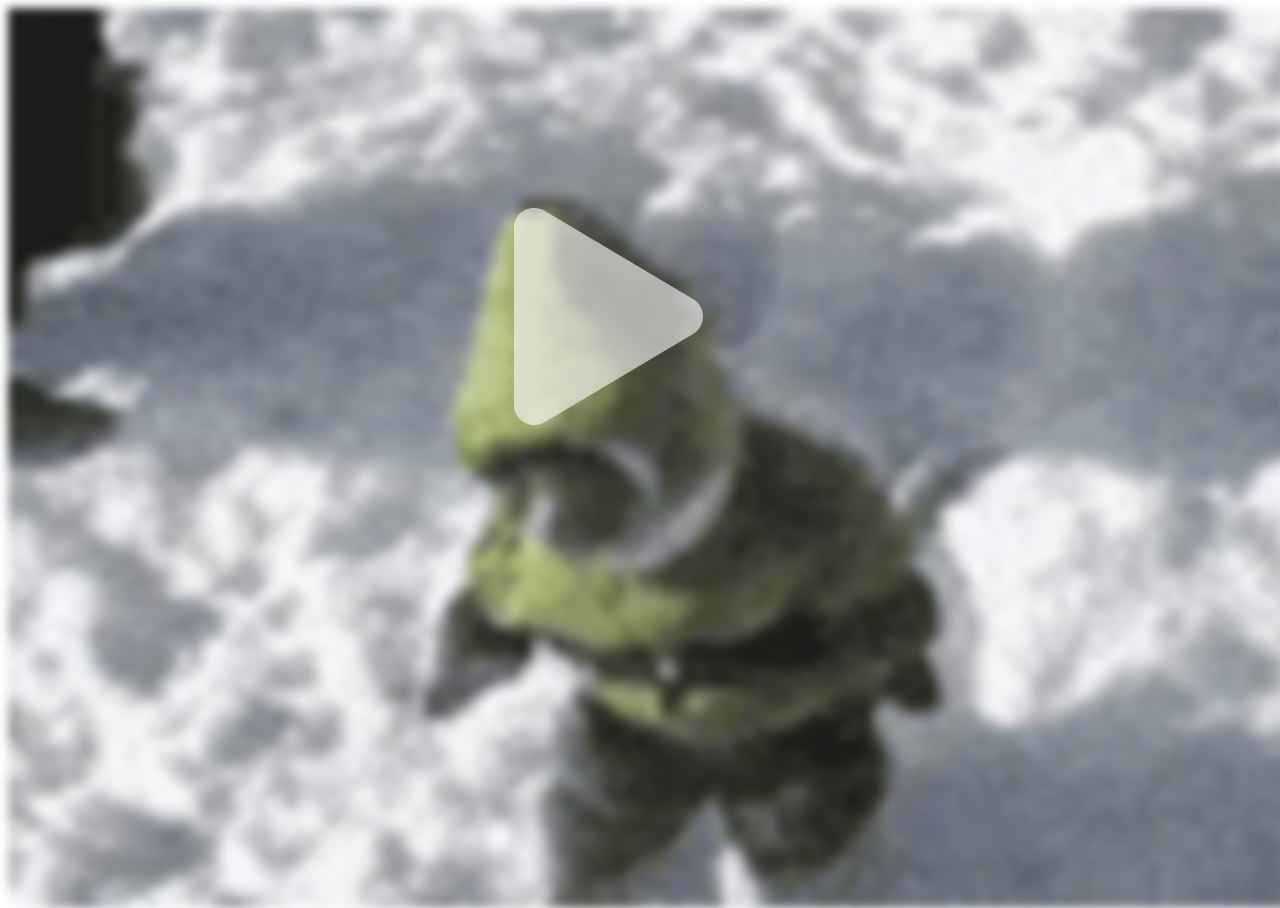
==== mobile/index.html @ e5305434 "Add files via upload" ====
<html>
<head>
    <meta charset="UTF-8">
    <meta name="viewport" content="width=device-width, initial-scale=1.0">
    <link rel="stylesheet" href="styles.css">
    <title>funee monkee</title>
</head>
<body>
    <img class="bggif" src="/gif/fm.gif" alt="">

    <img onclick="startmusic()" id="play-button" class="play-button" src="play-solid.svg" alt="hi">

    <div class="snowflakes" aria-hidden="true">
        <div class="snowflake">
        •
        </div>
        <div class="snowflake">
        •
        </div>
        <div class="snowflake">
        •
        </div>
        <div class="snowflake">
        •
        </div>
        <div class="snowflake">
        •
        </div>
        <div class="snowflake">
        •
        </div>
        <div class="snowflake">
        •
        </div>
        <div class="snowflake">
        •
        </div>
        <div class="snowflake">
        •
        </div>
        <div class="snowflake">
        •
        </div>
        <div class="snowflake">
        •
        </div>
        <div class="snowflake">
        •
        </div>
        <div class="snowflake">
        •
        </div>
        <div class="snowflake">
        •
        </div>
		<div class="snowflake">
        •
        </div>
		<div class="snowflake">
        •
        </div>
		<div class="snowflake">
        •
        </div>
		<div class="snowflake">
        •
        </div>
		<div class="snowflake">
        •
        </div>
		<div class="snowflake">
        •
        </div>
		<div class="snowflake">
        •
        </div>
		<div class="snowflake">
        •
        </div>
		<div class="snowflake">
        •
        </div>
		<div class="snowflake">
        •
        </div>
		<div class="snowflake">
        •
        </div>
		<div class="snowflake">
        •
        </div>
		<div class="snowflake">
        •
        </div>
		<div class="snowflake">
        •
        </div>
		<div class="snowflake">
        •
        </div>
		<div class="snowflake">
        •
        </div>
		<div class="snowflake">
        •
        </div>
		<div class="snowflake">
        •
        </div>
		<div class="snowflake">
        •
        </div>
		<div class="snowflake">
        •
        </div>
		<div class="snowflake">
        •
        </div>
		<div class="snowflake">
        •
        </div>
		<div class="snowflake">
        •
        </div>
		<div class="snowflake">
        •
        </div>
		<div class="snowflake">
        •
        </div>
		<div class="snowflake">
        •
        </div>
		<div class="snowflake">
        •
        </div>
		<div class="snowflake">
        •
        </div>
		<div class="snowflake">
        •
        </div>
		<div class="snowflake">
        •
        </div>
		<div class="snowflake">
        •
        </div>
		<div class="snowflake">
        •
        </div>
		<div class="snowflake">
        •
        </div>
		<div class="snowflake">
        •
        </div>
		<div class="snowflake">
        •
        </div>
		<div class="snowflake">
        •
        </div>
		<div class="snowflake">
        •
        </div>
		<div class="snowflake">
        •
        </div>
		<div class="snowflake">
        •
        </div>
		<div class="snowflake">
        •
        </div>
		<div class="snowflake">
        •
        </div>
		<div class="snowflake">
        •
        </div>
		<div class="snowflake">
        •
        </div>
		<div class="snowflake">
        •
        </div>
		<div class="snowflake">
        •
        </div>
		<div class="snowflake">
        •
        </div>
		<div class="snowflake">
        •
        </div>
		<div class="snowflake">
        •
        </div>
		<div class="snowflake">
        •
        </div>
		<div class="snowflake">
        •
        </div>
		<div class="snowflake">
        •
        </div>
		<div class="snowflake">
        •
        </div>
		<div class="snowflake">
        •
        </div>
		<div class="snowflake">
        •
        </div>
		<div class="snowflake">
        •
        </div>
		<div class="snowflake">
        •
        </div>
		<div class="snowflake">
        •
        </div>
		<div class="snowflake">
        •
        </div>
      </div>

    <audio id="Audio" src="song.mp3" loop></audio>
</body>
<script src="index.js"></script>
</html>
---- mobile/styles.css ----
html, body{
    height: 100%;
}
.bggif{
    width: 100%;
    height: 100%;
    text-align: center;
    filter: blur(5px);
    position: absolute;
}
.play-button{
    position: relative;
    top: 200px;
    left: 40%;
    width: 15%;
    filter: invert(100%);
    opacity: 0.6;
}
.play-button:hover{
    cursor: pointer;
}






.snowflake {
    color: #fff;
    font-size: 2em;
    font-family: Arial;
    text-shadow: 0 0 1px #000;
  }
  
  @-webkit-keyframes snowflakes-fall{0%{top:-10%}100%{top:100%}}@-webkit-keyframes snowflakes-shake{0%{-webkit-transform:translateX(0px);transform:translateX(0px)}50%{-webkit-transform:translateX(80px);transform:translateX(80px)}100%{-webkit-transform:translateX(0px);transform:translateX(0px)}}@keyframes snowflakes-fall{0%{top:-10%}100%{top:100%}}@keyframes snowflakes-shake{0%{transform:translateX(0px)}50%{transform:translateX(80px)}100%{transform:translateX(0px)}}.snowflake{position:fixed;top:-10%;z-index:9999;-webkit-user-select:none;-moz-user-select:none;-ms-user-select:none;user-select:none;cursor:default;-webkit-animation-name:snowflakes-fall,snowflakes-shake;-webkit-animation-duration:10s,3s;-webkit-animation-timing-function:linear,ease-in-out;-webkit-animation-iteration-count:infinite,infinite;-webkit-animation-play-state:running,running;animation-name:snowflakes-fall,snowflakes-shake;animation-duration:10s,3s;animation-timing-function:linear,ease-in-out;animation-iteration-count:infinite,infinite;animation-play-state:running,running}.snowflake:nth-of-type(0){left:1%;-webkit-animation-delay:0s,0s;animation-delay:0s,0s}.snowflake:nth-of-type(1){left:10%;-webkit-animation-delay:1s,1s;animation-delay:1s,1s}.snowflake:nth-of-type(2){left:20%;-webkit-animation-delay:6s,.5s;animation-delay:6s,.5s}.snowflake:nth-of-type(3){left:30%;-webkit-animation-delay:4s,2s;animation-delay:4s,2s}.snowflake:nth-of-type(4){left:40%;-webkit-animation-delay:2s,2s;animation-delay:2s,2s}.snowflake:nth-of-type(5){left:50%;-webkit-animation-delay:8s,3s;animation-delay:8s,3s}.snowflake:nth-of-type(6){left:60%;-webkit-animation-delay:6s,2s;animation-delay:6s,2s}.snowflake:nth-of-type(7){left:70%;-webkit-animation-delay:2.5s,1s;animation-delay:2.5s,1s}.snowflake:nth-of-type(8){left:80%;-webkit-animation-delay:1s,0s;animation-delay:1s,0s}.snowflake:nth-of-type(9){left:90%;-webkit-animation-delay:3s,1.5s;animation-delay:3s,1.5s}
  /* Demo Purpose Only*/
  .demo {
    font-family: 'Raleway', sans-serif;
      color:#fff;
      display: block;
      margin: 0 auto;
      padding: 15px 0;
      text-align: center;
  }
  .demo a{
    font-family: 'Raleway', sans-serif;
  color: #000;		
  }
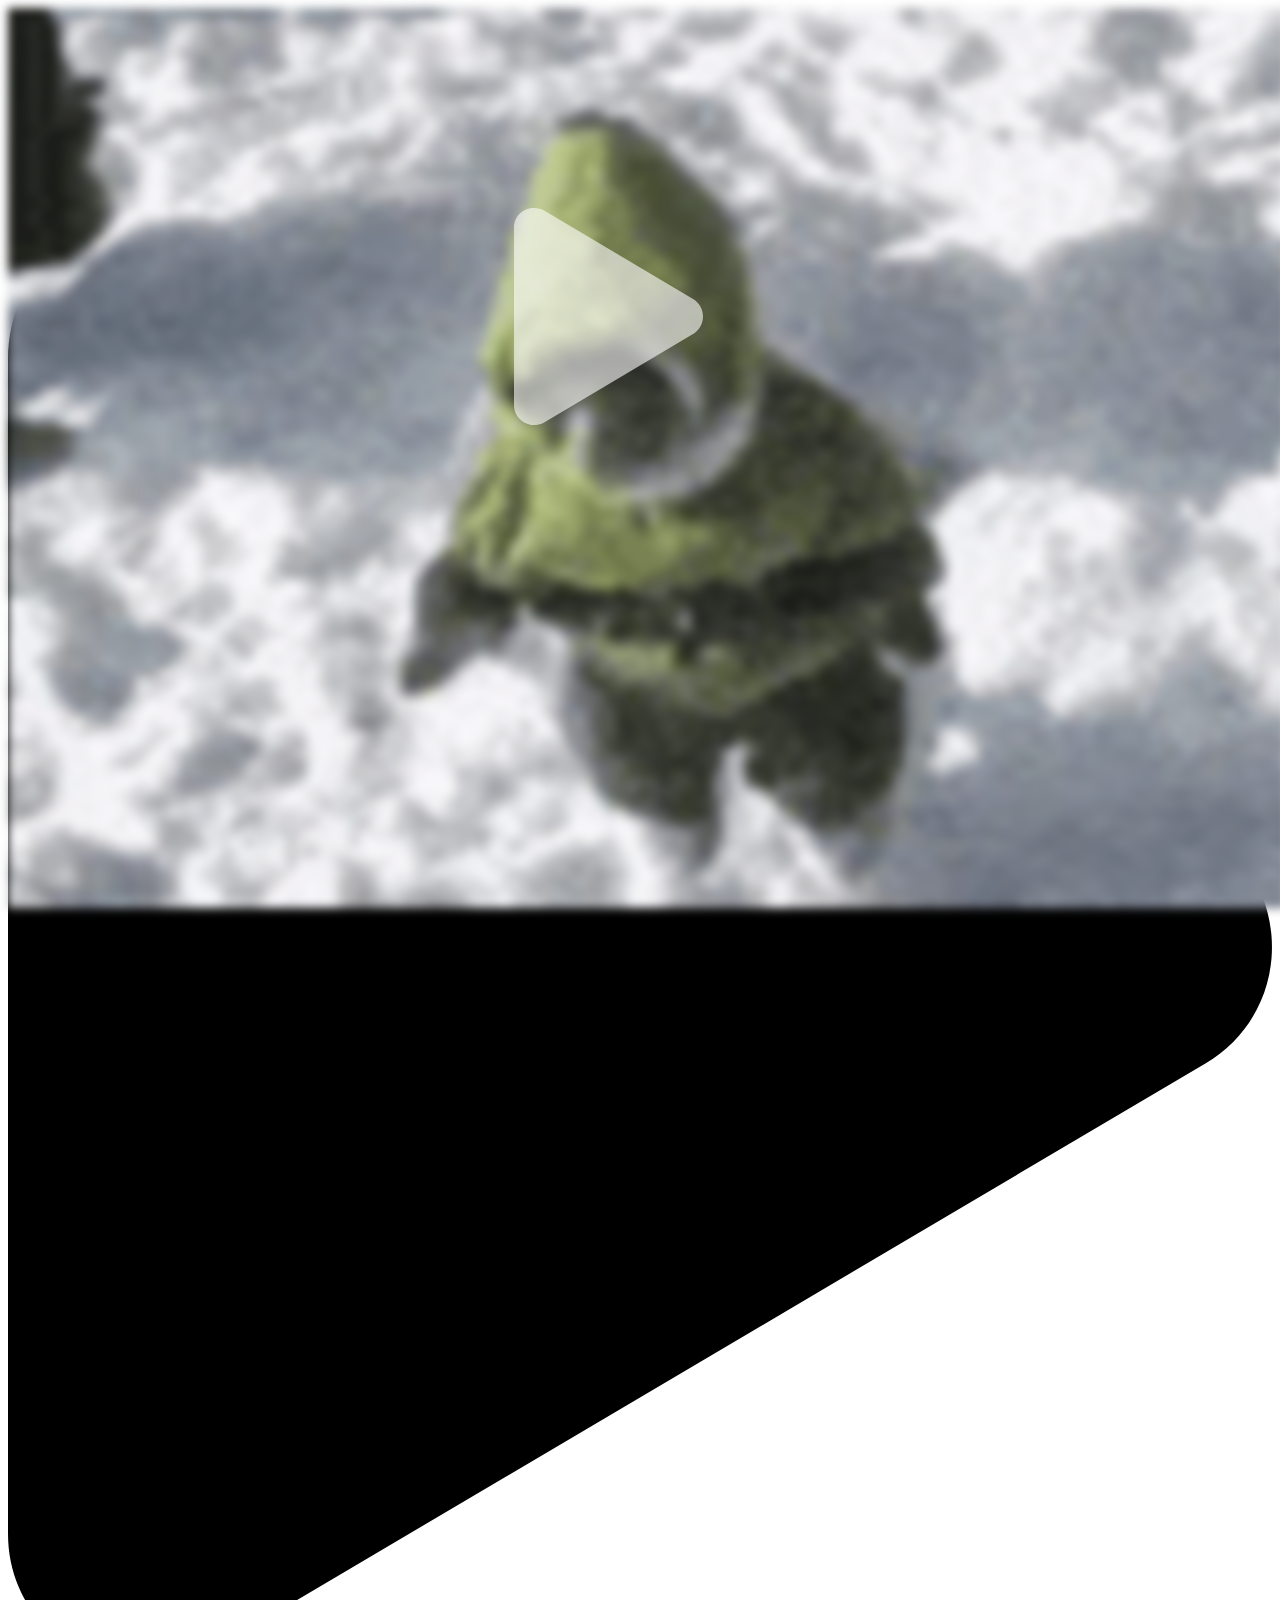
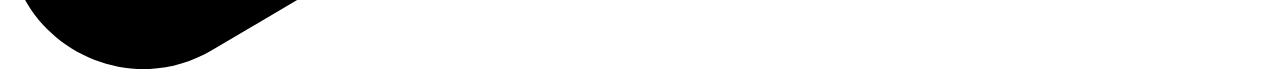
==== commit bf034490: "Update index.html" ====
--- a/mobile/index.html
+++ b/mobile/index.html
@@ -7,8 +7,13 @@
 </head>
 <body>
     <img class="bggif" src="/gif/fm.gif" alt="">
-
     <img onclick="startmusic()" id="play-button" class="play-button" src="play-solid.svg" alt="hi">
+    
+    <img onclick="happymonkeycircle()" class="corner" src="play-solid.svg" alt="">
+
+
+
+
 
     <div class="snowflakes" aria-hidden="true">
         <div class="snowflake">
@@ -232,4 +237,4 @@
     <audio id="Audio" src="song.mp3" loop></audio>
 </body>
 <script src="index.js"></script>
-</html>+</html>
--- a/mobile/styles.css
+++ b/mobile/styles.css
@@ -45,4 +45,4 @@
   .demo a{
     font-family: 'Raleway', sans-serif;
   color: #000;		
-  }+  }
